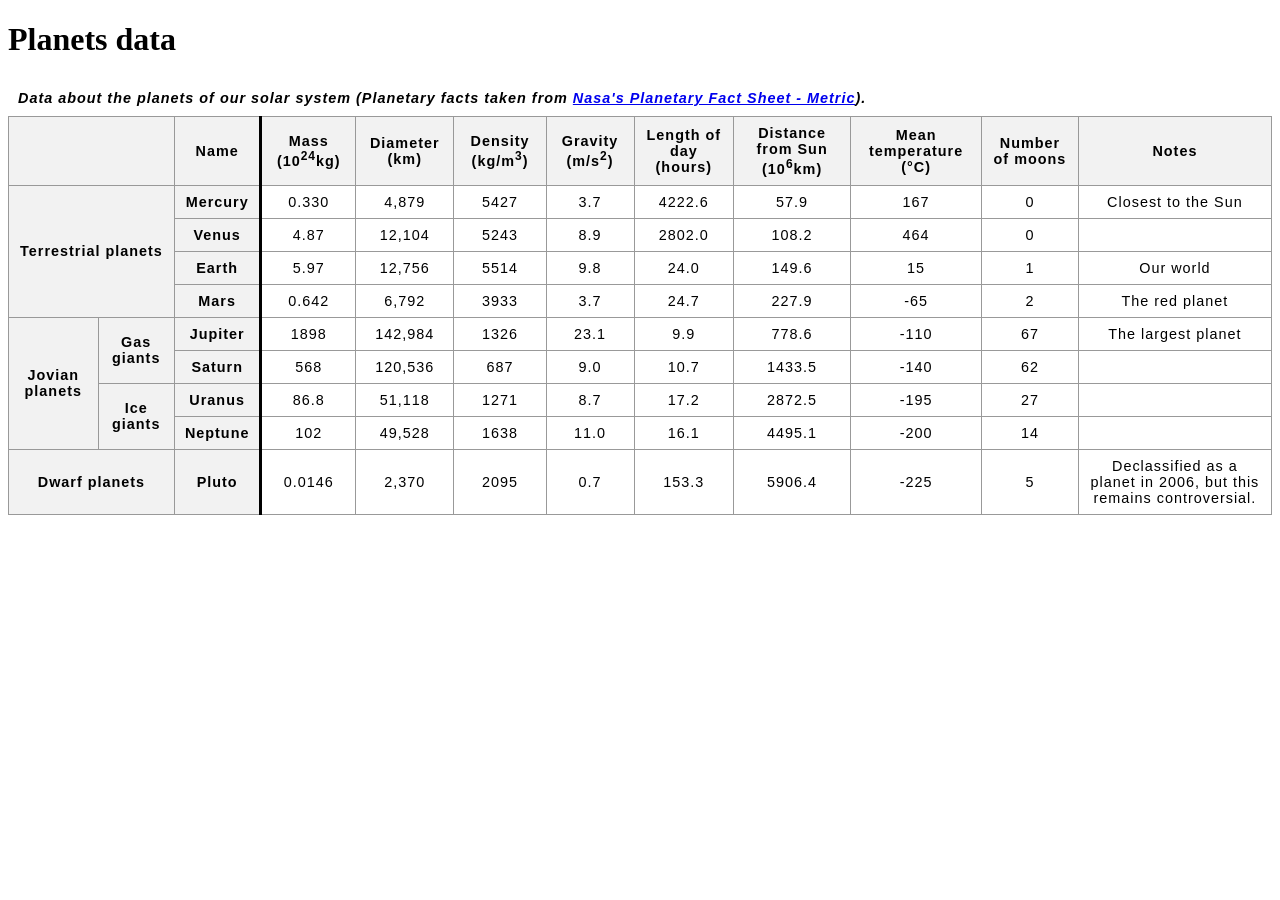
==== assignment 2/datatablepart2.html @ e106a090 "full code" ====
<!DOCTYPE html>
<html lang="en-US">
  <head>
    <meta charset="utf-8">
    <meta name="viewport" content="width=device-width">
    <title>Planets data</title>
    <style>
      /* --- Built-in CSS to fix the layout completely --- */
      table {
        border-collapse: collapse;
        font-family: sans-serif;
        font-size: 0.9rem;
        letter-spacing: 1px;
        width: 100%;
        margin-top: 20px;
      }

      caption {
        padding: 10px;
        font-weight: bold;
        font-style: italic;
        text-align: left;
      }

      th, td {
        border: 1px solid #999999;
        padding: 8px 10px;
        text-align: center;
      }

      th {
        background-color: #f2f2f2;
        font-weight: bold;
      }

      /* Distinct column styling for the Name column from MDN specs */
      .column-border {
        border-right: 3px solid #000000 !important;
      }
    </style>
  </head>
  <body>
    <h1>Planets data</h1>

    <table>
      <caption>Data about the planets of our solar system (Planetary facts taken from <a href="http://nssdc.gsfc.nasa.gov/planetary/factsheet/">Nasa's Planetary Fact Sheet - Metric</a>).</caption>
      
      <colgroup>
        <col span="1">
        <col span="1">
        <col class="column-border">
        <col span="9">
      </colgroup>

      <thead>
        <tr>
          <th colspan="2"></th>
          <th scope="col">Name</th>
          <th scope="col">Mass (10<sup>24</sup>kg)</th>
          <th scope="col">Diameter (km)</th>
          <th scope="col">Density (kg/m<sup>3</sup>)</th>
          <th scope="col">Gravity (m/s<sup>2</sup>)</th>
          <th scope="col">Length of day (hours)</th>
          <th scope="col">Distance from Sun (10<sup>6</sup>km)</th>
          <th scope="col">Mean temperature (°C)</th>
          <th scope="col">Number of moons</th>
          <th scope="col">Notes</th>
        </tr>
      </thead>

      <tbody>
        <tr>
          <th rowspan="4" colspan="2" scope="rowgroup">Terrestrial planets</th>
          <th scope="row">Mercury</th>
          <td>0.330</td>
          <td>4,879</td>
          <td>5427</td>
          <td>3.7</td>
          <td>4222.6</td>
          <td>57.9</td>
          <td>167</td>
          <td>0</td>
          <td>Closest to the Sun</td>
        </tr>
        <tr>
          <th scope="row">Venus</th>
          <td>4.87</td>
          <td>12,104</td>
          <td>5243</td>
          <td>8.9</td>
          <td>2802.0</td>
          <td>108.2</td>
          <td>464</td>
          <td>0</td>
          <td></td>
        </tr>
        <tr>
          <th scope="row">Earth</th>
          <td>5.97</td>
          <td>12,756</td>
          <td>5514</td>
          <td>9.8</td>
          <td>24.0</td>
          <td>149.6</td>
          <td>15</td>
          <td>1</td>
          <td>Our world</td>
        </tr>
        <tr>
          <th scope="row">Mars</th>
          <td>0.642</td>
          <td>6,792</td>
          <td>3933</td>
          <td>3.7</td>
          <td>24.7</td>
          <td>227.9</td>
          <td>-65</td>
          <td>2</td>
          <td>The red planet</td>
        </tr>

        <tr>
          <th rowspan="4" scope="rowgroup">Jovian planets</th>
          <th rowspan="2" scope="rowgroup">Gas giants</th>
          <th scope="row">Jupiter</th>
          <td>1898</td>
          <td>142,984</td>
          <td>1326</td>
          <td>23.1</td>
          <td>9.9</td>
          <td>778.6</td>
          <td>-110</td>
          <td>67</td>
          <td>The largest planet</td>
        </tr>
        <tr>
          <th scope="row">Saturn</th>
          <td>568</td>
          <td>120,536</td>
          <td>687</td>
          <td>9.0</td>
          <td>10.7</td>
          <td>1433.5</td>
          <td>-140</td>
          <td>62</td>
          <td></td>
        </tr>

        <tr>
          <th rowspan="2" scope="rowgroup">Ice giants</th>
          <th scope="row">Uranus</th>
          <td>86.8</td>
          <td>51,118</td>
          <td>1271</td>
          <td>8.7</td>
          <td>17.2</td>
          <td>2872.5</td>
          <td>-195</td>
          <td>27</td>
          <td></td>
        </tr>
        <tr>
          <th scope="row">Neptune</th>
          <td>102</td>
          <td>49,528</td>
          <td>1638</td>
          <td>11.0</td>
          <td>16.1</td>
          <td>4495.1</td>
          <td>-200</td>
          <td>14</td>
          <td></td>
        </tr>

        <tr>
          <th colspan="2" scope="rowgroup">Dwarf planets</th>
          <th scope="row">Pluto</th>
          <td>0.0146</td>
          <td>2,370</td>
          <td>2095</td>
          <td>0.7</td>
          <td>153.3</td>
          <td>5906.4</td>
          <td>-225</td>
          <td>5</td>
          <td>Declassified as a planet in 2006, but this remains controversial.</td>
        </tr>
      </tbody>
    </table>

  </body>
</html>
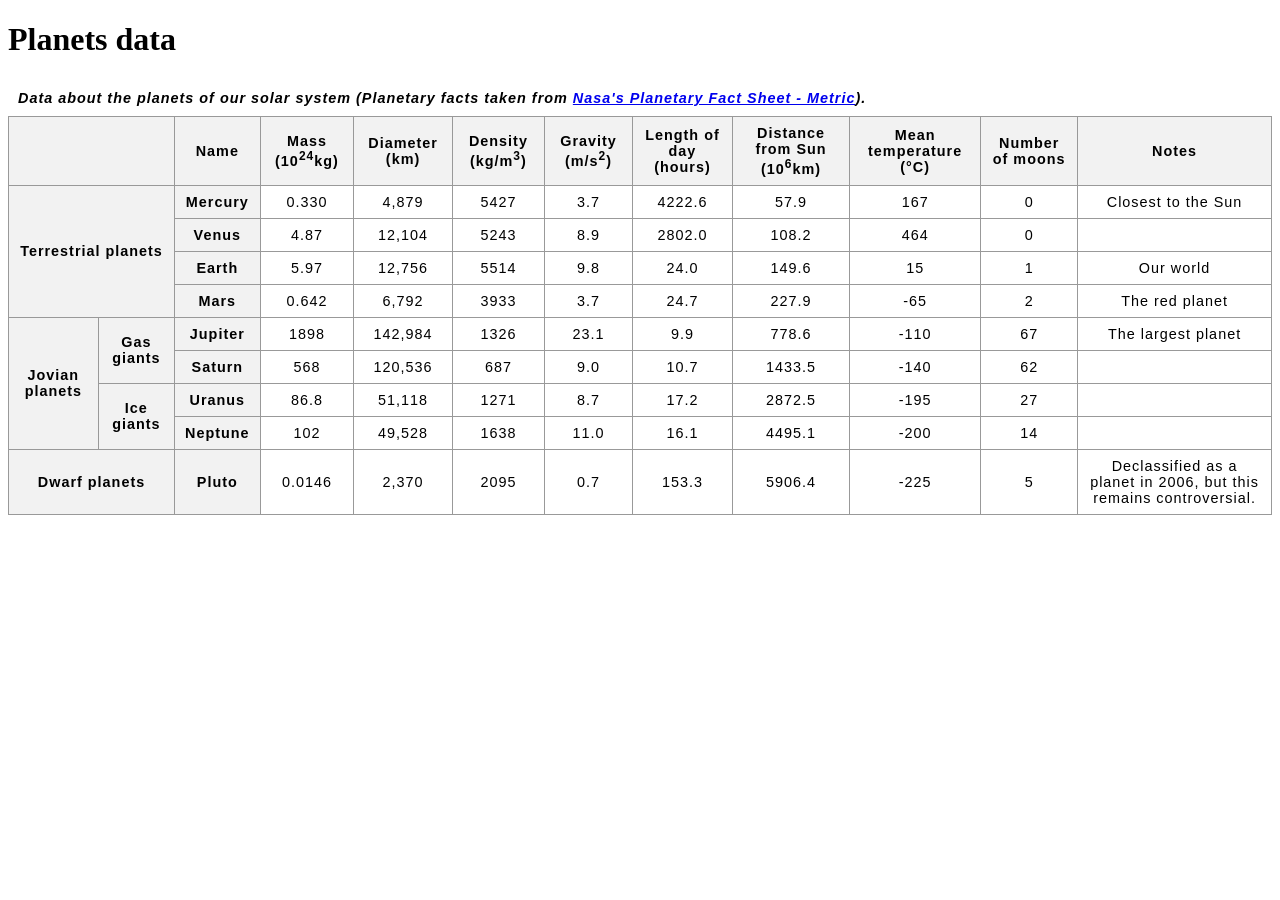
==== commit 215cd972: "Update datatablepart2.html" ====
--- a/assignment 2/datatablepart2.html
+++ b/assignment 2/datatablepart2.html
@@ -45,12 +45,7 @@
     <table>
       <caption>Data about the planets of our solar system (Planetary facts taken from <a href="http://nssdc.gsfc.nasa.gov/planetary/factsheet/">Nasa's Planetary Fact Sheet - Metric</a>).</caption>
       
-      <colgroup>
-        <col span="1">
-        <col span="1">
-        <col class="column-border">
-        <col span="9">
-      </colgroup>
+
 
       <thead>
         <tr>
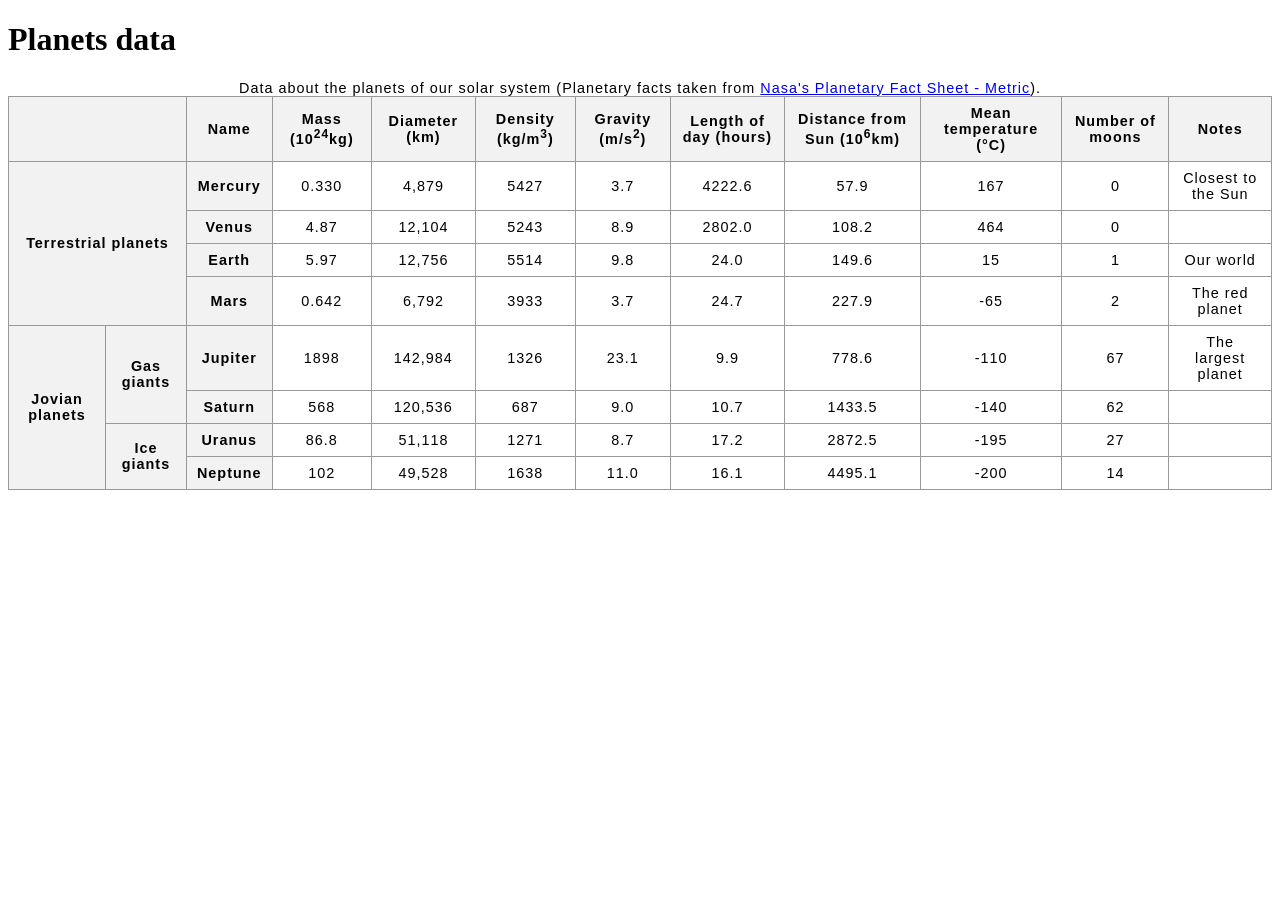
==== commit f032245e: "Update datatablepart2.html" ====
--- a/assignment 2/datatablepart2.html
+++ b/assignment 2/datatablepart2.html
@@ -15,12 +15,7 @@
         margin-top: 20px;
       }
 
-      caption {
-        padding: 10px;
-        font-weight: bold;
-        font-style: italic;
-        text-align: left;
-      }
+
 
       th, td {
         border: 1px solid #999999;
@@ -167,21 +162,4 @@
           <td></td>
         </tr>
 
-        <tr>
-          <th colspan="2" scope="rowgroup">Dwarf planets</th>
-          <th scope="row">Pluto</th>
-          <td>0.0146</td>
-          <td>2,370</td>
-          <td>2095</td>
-          <td>0.7</td>
-          <td>153.3</td>
-          <td>5906.4</td>
-          <td>-225</td>
-          <td>5</td>
-          <td>Declassified as a planet in 2006, but this remains controversial.</td>
-        </tr>
-      </tbody>
-    </table>
 
-  </body>
-</html>
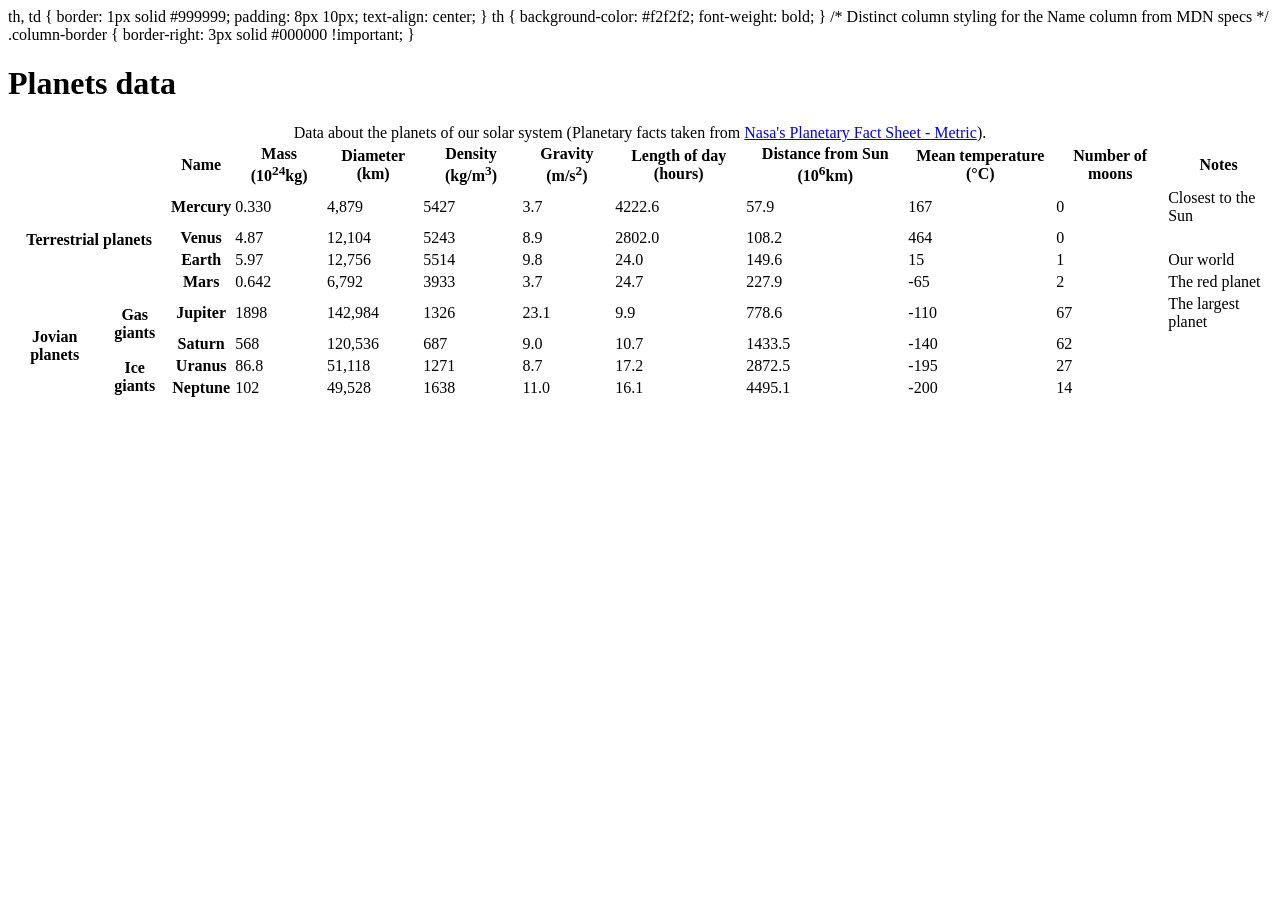
==== commit b4163b4b: "Update datatablepart2.html table" ====
--- a/assignment 2/datatablepart2.html
+++ b/assignment 2/datatablepart2.html
@@ -4,17 +4,7 @@
     <meta charset="utf-8">
     <meta name="viewport" content="width=device-width">
     <title>Planets data</title>
-    <style>
-      /* --- Built-in CSS to fix the layout completely --- */
-      table {
-        border-collapse: collapse;
-        font-family: sans-serif;
-        font-size: 0.9rem;
-        letter-spacing: 1px;
-        width: 100%;
-        margin-top: 20px;
-      }
-
+   
 
 
       th, td {
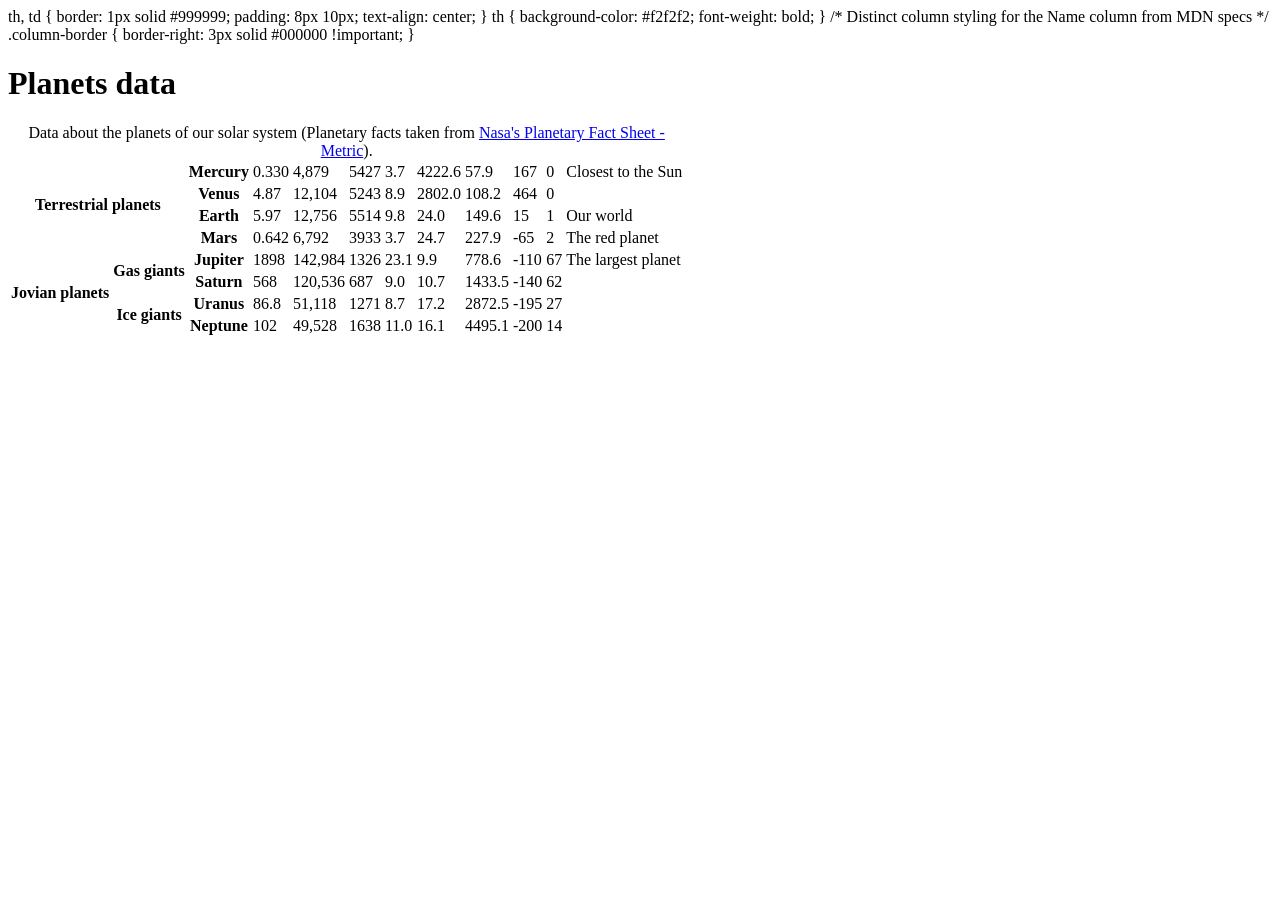
==== commit 1529a048: "thread" ====
--- a/assignment 2/datatablepart2.html
+++ b/assignment 2/datatablepart2.html
@@ -31,22 +31,6 @@
       <caption>Data about the planets of our solar system (Planetary facts taken from <a href="http://nssdc.gsfc.nasa.gov/planetary/factsheet/">Nasa's Planetary Fact Sheet - Metric</a>).</caption>
       
 
-
-      <thead>
-        <tr>
-          <th colspan="2"></th>
-          <th scope="col">Name</th>
-          <th scope="col">Mass (10<sup>24</sup>kg)</th>
-          <th scope="col">Diameter (km)</th>
-          <th scope="col">Density (kg/m<sup>3</sup>)</th>
-          <th scope="col">Gravity (m/s<sup>2</sup>)</th>
-          <th scope="col">Length of day (hours)</th>
-          <th scope="col">Distance from Sun (10<sup>6</sup>km)</th>
-          <th scope="col">Mean temperature (°C)</th>
-          <th scope="col">Number of moons</th>
-          <th scope="col">Notes</th>
-        </tr>
-      </thead>
 
       <tbody>
         <tr>
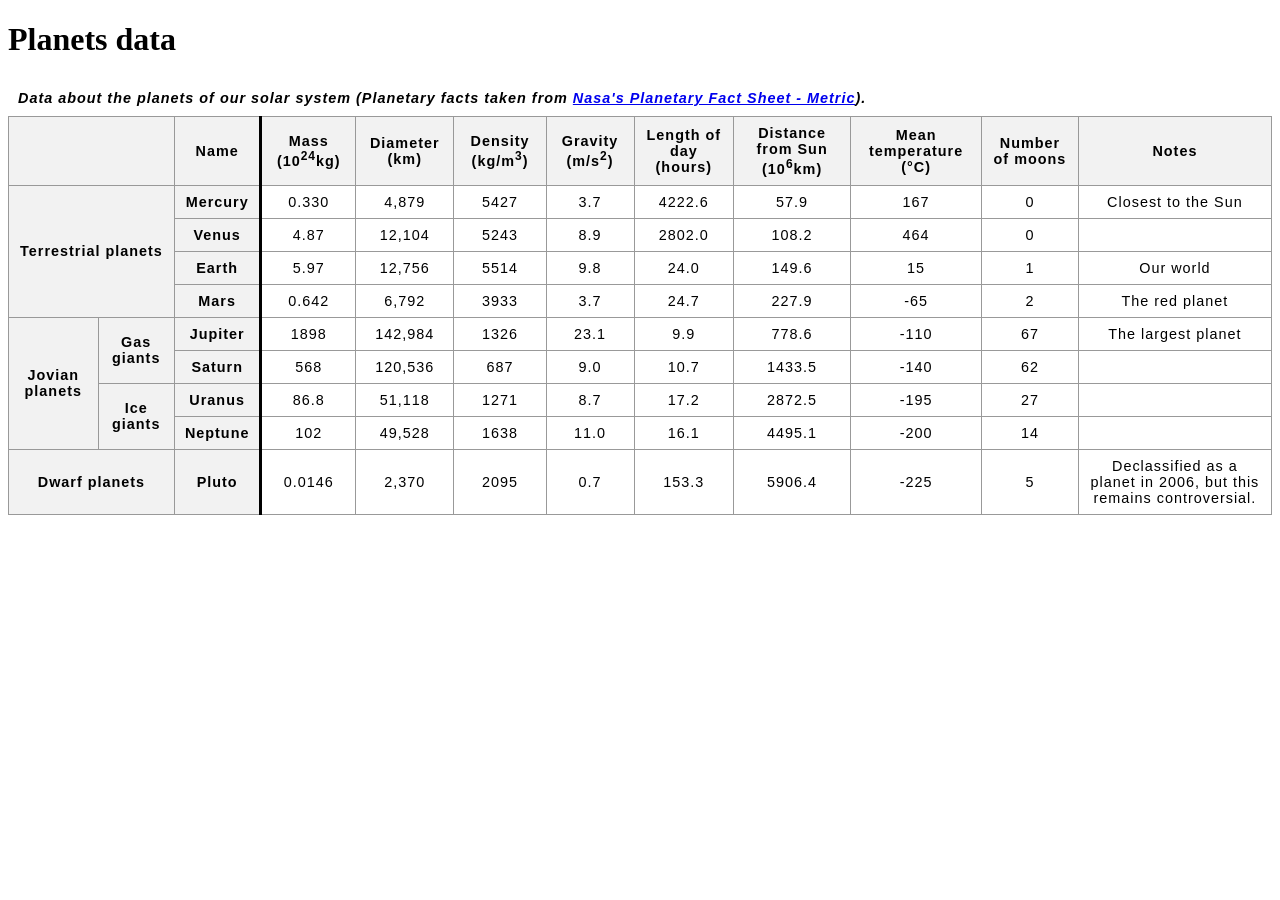
==== commit f6c8776b: "final" ====
--- a/assignment 2/datatablepart2.html
+++ b/assignment 2/datatablepart2.html
@@ -4,8 +4,23 @@
     <meta charset="utf-8">
     <meta name="viewport" content="width=device-width">
     <title>Planets data</title>
-   
+    <style>
+      /* --- Built-in CSS to fix the layout completely --- */
+      table {
+        border-collapse: collapse;
+        font-family: sans-serif;
+        font-size: 0.9rem;
+        letter-spacing: 1px;
+        width: 100%;
+        margin-top: 20px;
+      }
 
+      caption {
+        padding: 10px;
+        font-weight: bold;
+        font-style: italic;
+        text-align: left;
+      }
 
       th, td {
         border: 1px solid #999999;
@@ -30,7 +45,28 @@
     <table>
       <caption>Data about the planets of our solar system (Planetary facts taken from <a href="http://nssdc.gsfc.nasa.gov/planetary/factsheet/">Nasa's Planetary Fact Sheet - Metric</a>).</caption>
       
+      <colgroup>
+        <col span="1">
+        <col span="1">
+        <col class="column-border">
+        <col span="9">
+      </colgroup>
 
+      <thead>
+        <tr>
+          <th colspan="2"></th>
+          <th scope="col">Name</th>
+          <th scope="col">Mass (10<sup>24</sup>kg)</th>
+          <th scope="col">Diameter (km)</th>
+          <th scope="col">Density (kg/m<sup>3</sup>)</th>
+          <th scope="col">Gravity (m/s<sup>2</sup>)</th>
+          <th scope="col">Length of day (hours)</th>
+          <th scope="col">Distance from Sun (10<sup>6</sup>km)</th>
+          <th scope="col">Mean temperature (°C)</th>
+          <th scope="col">Number of moons</th>
+          <th scope="col">Notes</th>
+        </tr>
+      </thead>
 
       <tbody>
         <tr>
@@ -136,4 +172,22 @@
           <td></td>
         </tr>
 
+        <tr>
+          <th colspan="2" scope="rowgroup">Dwarf planets</th>
+          <th scope="row">Pluto</th>
+          <td>0.0146</td>
+          <td>2,370</td>
+          <td>2095</td>
+          <td>0.7</td>
+          <td>153.3</td>
+          <td>5906.4</td>
+          <td>-225</td>
+          <td>5</td>
+          <td>Declassified as a planet in 2006, but this remains controversial.</td>
+        </tr>
+      </tbody>
+    </table>
 
+  </body>
+</html>
+
